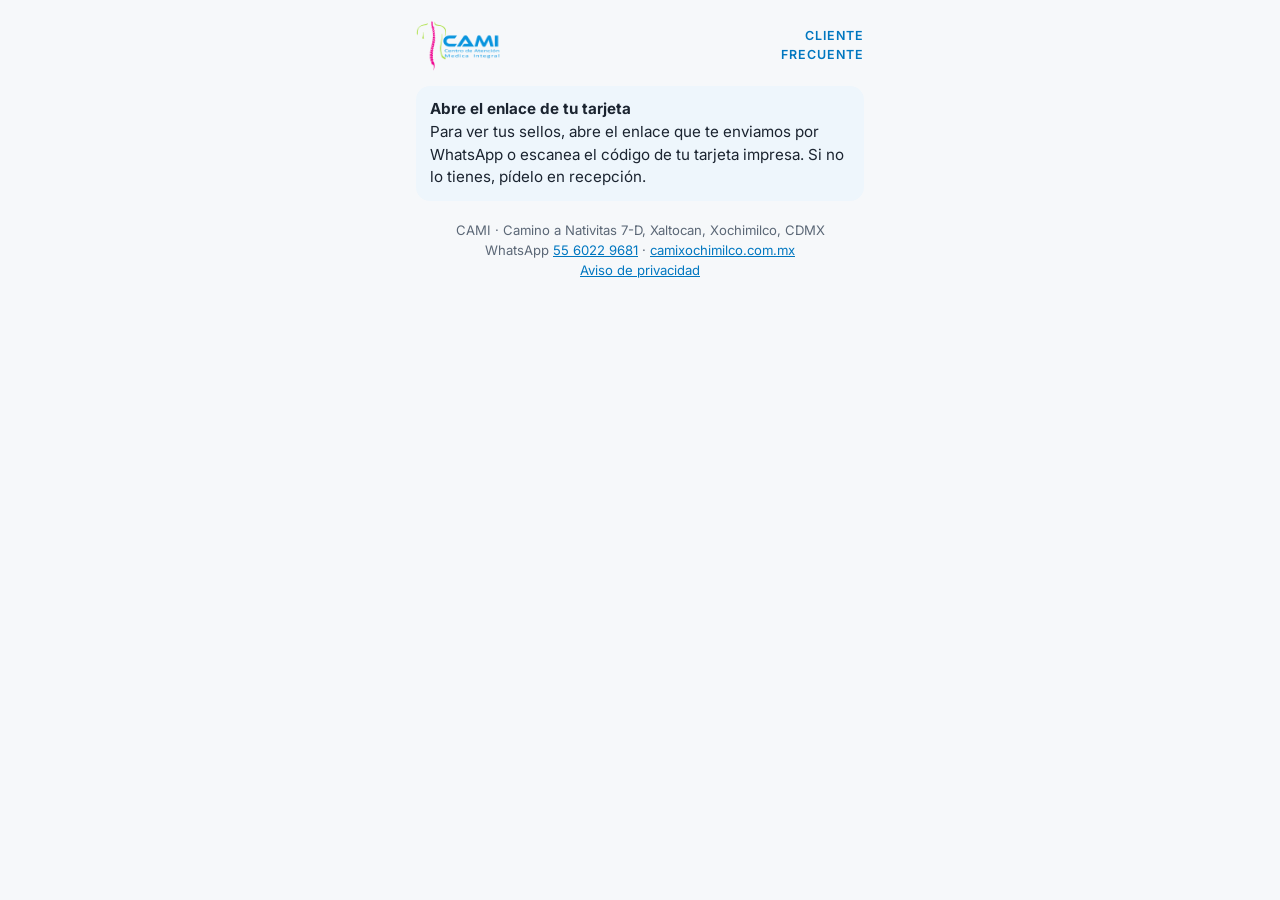
==== index.html @ 93c3aa5a "Add files via upload" ====
<!doctype html>
<html lang="es-MX">
<head>
<meta charset="utf-8">
<meta name="viewport" content="width=device-width,initial-scale=1,viewport-fit=cover">
<title>Mi tarjeta CAMI</title>
<meta name="description" content="Tarjeta de cliente frecuente de CAMI Xochimilco.">
<meta name="robots" content="noindex,nofollow,noarchive">
<meta name="referrer" content="no-referrer">
<meta name="theme-color" content="#0077C0">
<meta name="apple-mobile-web-app-capable" content="yes">
<meta name="mobile-web-app-capable" content="yes">
<meta name="apple-mobile-web-app-title" content="Tarjeta CAMI">
<meta name="apple-mobile-web-app-status-bar-style" content="default">
<link rel="icon" href="assets/favicon-48.png" sizes="48x48">
<link rel="icon" href="assets/favicon-192.png" sizes="192x192">
<link rel="apple-touch-icon" href="assets/apple-touch-icon.png">
<link rel="preconnect" href="https://fonts.googleapis.com">
<link rel="preconnect" href="https://fonts.gstatic.com" crossorigin>
<link href="https://fonts.googleapis.com/css2?family=Inter:wght@400;500;600;700&display=swap" rel="stylesheet">
<link rel="stylesheet" href="assets/tarjeta.css">
</head>
<body>
<main class="app">
  <header class="marca">
    <img src="assets/cami-logo.png" alt="CAMI Xochimilco, Centro de Atención Médica Integral" width="85" height="52">
    <span class="etiqueta">Cliente<br>frecuente</span>
  </header>
  <div id="vista" aria-live="polite"><div class="cargando" aria-label="Cargando tu tarjeta"></div></div>
  <p class="pie">
    CAMI · Camino a Nativitas 7-D, Xaltocan, Xochimilco, CDMX<br>
    WhatsApp <a id="enlace-wa" href="#">55 6022 9681</a> · <a id="enlace-sitio" href="#">camixochimilco.com.mx</a><br>
    <a id="enlace-aviso" href="#">Aviso de privacidad</a>
  </p>
</main>
<script src="assets/config.js"></script>
<script src="assets/qrcode.min.js"></script>
<script src="assets/comun.js"></script>
<script src="assets/paciente.js"></script>
</body>
</html>
---- assets/tarjeta.css ----
/* Tarjeta de cliente frecuente · CAMI Xochimilco. Mismos colores y tipografía que el sitio principal. */
:root{
  --azul:#0077C0; --azul-hover:#00639F; --celeste:#0A94DB; --azul-050:#EEF6FC;
  --ink:#1B2430; --muted:#5B6776; --line:#E6EAEF; --soft:#F6F8FA;
  --ok:#17803D; --ok-bg:#E8F6EC; --aviso:#7A4F00; --aviso-bg:#FFF4DD; --mal:#B3261E; --mal-bg:#FDECEA;
  --radius:18px;
  --fuente:Inter,system-ui,-apple-system,"Segoe UI",Roboto,sans-serif;
}
*{box-sizing:border-box}
html{-webkit-text-size-adjust:100%}
body{margin:0;font-family:var(--fuente);color:var(--ink);background:var(--soft);font-size:1rem;line-height:1.5;-webkit-font-smoothing:antialiased}
h1,h2,h3{margin:0;letter-spacing:-.02em;line-height:1.2}
p{margin:0}
img,svg{max-width:100%}
[hidden]{display:none!important}
:focus-visible{outline:3px solid var(--celeste);outline-offset:2px}
.app{max-width:480px;margin:0 auto;padding:16px 16px 40px}
.muted{color:var(--muted)}
.pequeno{font-size:.85rem}
.sr-only{position:absolute;width:1px;height:1px;overflow:hidden;clip:rect(0 0 0 0);white-space:nowrap}

/* Encabezado */
.marca{display:flex;align-items:center;justify-content:space-between;gap:12px;padding:4px 0 14px}
.marca img{height:52px;width:auto;display:block}
.marca .etiqueta{font-size:.78rem;font-weight:600;letter-spacing:.08em;text-transform:uppercase;color:var(--azul);text-align:right}

/* Tarjetas y avisos */
.panel{background:#fff;border:1px solid var(--line);border-radius:var(--radius);padding:18px;margin-bottom:14px;box-shadow:0 10px 30px -22px rgba(16,40,70,.35)}
.aviso{border-radius:14px;padding:12px 14px;font-size:.95rem;margin:0 0 14px;background:var(--azul-050);color:var(--ink)}
.aviso.ok{background:var(--ok-bg);color:#0F5C2B}
.aviso.alerta{background:var(--aviso-bg);color:var(--aviso)}
.aviso.mal{background:var(--mal-bg);color:var(--mal)}
.aviso strong{display:block}

/* Botones */
.btn{display:flex;align-items:center;justify-content:center;gap:8px;width:100%;min-height:52px;padding:12px 18px;border:2px solid var(--azul);border-radius:14px;background:#fff;color:var(--azul);font:600 1rem var(--fuente);cursor:pointer;text-decoration:none;text-align:center}
.btn:hover{background:var(--azul-050)}
.btn.primario{background:var(--azul);color:#fff}
.btn.primario:hover{background:var(--azul-hover);border-color:var(--azul-hover)}
.btn.ok{background:var(--ok);border-color:var(--ok);color:#fff}
.btn.ok:hover{background:#0F5C2B;border-color:#0F5C2B}
.btn.peligro{border-color:var(--mal);color:var(--mal)}
.btn.peligro:hover{background:var(--mal-bg)}
.btn.whatsapp{background:#1FAF55;border-color:#1FAF55;color:#fff}
.btn.whatsapp:hover{background:#178C44;border-color:#178C44}
.btn.chico{min-height:44px;font-size:.92rem;width:auto;padding:8px 14px}
.btn[disabled],.btn[aria-disabled=true]{opacity:.55;cursor:not-allowed}
.acciones{display:grid;gap:10px;margin-top:14px}
.fila{display:flex;gap:10px}
.fila>*{flex:1}

/* Formularios */
label{display:block;font-weight:600;font-size:.92rem;margin:0 0 6px}
.campo{margin-bottom:14px}
input[type=text],input[type=tel],input[type=password],input[type=search]{width:100%;min-height:52px;padding:12px 14px;border:2px solid var(--line);border-radius:14px;font:500 1.1rem var(--fuente);color:var(--ink);background:#fff}
input:focus{border-color:var(--celeste);outline:none}
.casilla-aviso{display:flex;gap:12px;align-items:flex-start;padding:12px;border-radius:14px;background:var(--soft);font-weight:500;font-size:.92rem}
.casilla-aviso input{width:24px;height:24px;margin:2px 0 0;flex:none}
.casilla-aviso label{margin:0;font-weight:500}
.ayuda{font-size:.85rem;color:var(--muted);margin-top:6px}

/* Tarjeta del paciente (azul) */
.carta{background:linear-gradient(145deg,var(--azul) 0%,var(--celeste) 100%);color:#fff;border-radius:22px;padding:20px 18px 18px;box-shadow:0 18px 40px -22px rgba(0,80,140,.75);margin-bottom:14px}
.carta .tipo{font-size:.75rem;font-weight:600;letter-spacing:.1em;text-transform:uppercase;opacity:.9}
.carta h1{color:#fff;font-size:1.5rem;margin:4px 0 2px;overflow-wrap:anywhere}
.carta .avance{font-size:.95rem;opacity:.95;margin-bottom:14px}
.sellos{display:grid;grid-template-columns:repeat(5,1fr);gap:10px 6px;margin:0;padding:0;list-style:none}
.sello{display:flex;flex-direction:column;align-items:center;gap:4px;font-size:.7rem;line-height:1.1;min-height:64px}
.sello .circulo{width:100%;max-width:54px;aspect-ratio:1;border-radius:50%;display:flex;align-items:center;justify-content:center;font-weight:700;font-size:.95rem;border:2px dashed rgba(255,255,255,.65);color:rgba(255,255,255,.8)}
.sello.puesto .circulo{background:#fff;border:2px solid #fff;color:var(--azul)}
.sello.puesto .circulo svg{width:56%;height:56%}
.sello.nuevo .circulo{animation:sello .6s cubic-bezier(.2,1.6,.4,1)}
.sello .fecha{opacity:.95;min-height:1.1em}
@keyframes sello{from{transform:scale(2.2) rotate(-18deg);opacity:0}to{transform:none;opacity:1}}
.carta .nota{margin-top:14px;font-size:.85rem;opacity:.95}
.recompensa{background:var(--ok);color:#fff;border-radius:18px;padding:16px 18px;margin-bottom:14px}
.recompensa h2{color:#fff;font-size:1.25rem;margin-bottom:4px}
.codigo-qr{text-align:center}
.codigo-qr .qr{width:min(100%,260px);margin:10px auto;border:1px solid var(--line);border-radius:12px;overflow:hidden;background:#fff}
.codigo-qr .qr svg{display:block;width:100%;height:auto}
.regla{font-size:.92rem;color:var(--muted)}
details.guia{border:1px solid var(--line);border-radius:14px;background:#fff;margin-bottom:14px}
details.guia summary{cursor:pointer;padding:14px 16px;font-weight:600;list-style:none}
details.guia summary::-webkit-details-marker{display:none}
details.guia summary::after{content:"＋";float:right;color:var(--azul)}
details.guia[open] summary::after{content:"－"}
details.guia .cuerpo{padding:0 16px 14px;font-size:.92rem;color:var(--muted)}
details.guia ol{margin:6px 0 0;padding-left:20px}
.pie{font-size:.82rem;color:var(--muted);text-align:center;margin-top:20px}
.pie a{color:var(--azul)}
.cargando{height:260px;border-radius:22px;background:linear-gradient(90deg,#e9eef3 25%,#f4f7fa 50%,#e9eef3 75%);background-size:200% 100%;animation:brillo 1.2s infinite linear}
@keyframes brillo{to{background-position:-200% 0}}

/* Recepción */
.barra{display:flex;align-items:center;justify-content:space-between;gap:10px;margin-bottom:12px}
.barra .quien{font-size:.85rem;color:var(--muted)}
.pestanas{display:grid;grid-template-columns:repeat(3,1fr);gap:6px;background:#E3EBF2;border-radius:16px;padding:5px;margin-bottom:14px}
.pestanas button{min-height:48px;border:0;border-radius:12px;background:transparent;font:600 .92rem var(--fuente);color:var(--muted);cursor:pointer}
.pestanas button[aria-selected=true]{background:#fff;color:var(--azul);box-shadow:0 2px 8px rgba(16,40,70,.15)}
.visor{position:relative;border-radius:16px;overflow:hidden;background:#000;aspect-ratio:1/1;margin-bottom:12px}
.visor video{width:100%;height:100%;object-fit:cover;display:block}
.visor .marco{position:absolute;inset:18%;border:4px solid rgba(255,255,255,.9);border-radius:18px;box-shadow:0 0 0 999px rgba(0,0,0,.35);pointer-events:none}
.estado-camara{text-align:center;font-size:.95rem;color:var(--muted);margin-bottom:12px;min-height:1.5em}
.res-cabeza h2{font-size:1.35rem;overflow-wrap:anywhere}
.chips{display:flex;flex-wrap:wrap;gap:6px;margin:8px 0 0}
.chip{display:inline-block;border-radius:999px;padding:3px 10px;font-size:.8rem;font-weight:600;background:var(--azul-050);color:var(--azul-hover)}
.chip.ok{background:var(--ok-bg);color:#0F5C2B}
.chip.alerta{background:var(--aviso-bg);color:var(--aviso)}
.chip.mal{background:var(--mal-bg);color:var(--mal)}
.casillas{display:grid;grid-template-columns:repeat(10,1fr);gap:4px;margin:14px 0 6px}
.casillas span{aspect-ratio:1;border-radius:50%;border:2px solid #B9C7D4;display:flex;align-items:center;justify-content:center;font-size:.7rem;color:#8A98A8}
.casillas span.on{background:var(--azul);border-color:var(--azul);color:#fff}
.casillas.completa span.on{background:var(--ok);border-color:var(--ok)}
.avance-txt{font-weight:700}
.exito{text-align:center;padding:16px;border-radius:16px;background:var(--ok-bg);color:#0F5C2B;margin-bottom:14px}
.exito .grande{display:block;font-size:1.35rem;font-weight:700}
.lista-tarjetas{display:grid;gap:10px}
.lista-tarjetas .btn{justify-content:space-between;text-align:left}
details.mas{margin-top:14px;border-top:1px solid var(--line);padding-top:10px}
details.mas summary{cursor:pointer;font-weight:600;color:var(--muted);padding:6px 0}
details.mas .acciones{margin-top:8px}
.confirmar{background:var(--mal-bg);border-radius:14px;padding:12px;margin-top:10px}
.confirmar p{margin-bottom:10px;color:var(--mal);font-weight:600}
.girar{width:20px;height:20px;border:3px solid rgba(255,255,255,.5);border-top-color:#fff;border-radius:50%;animation:gira .7s linear infinite}
.btn:not(.primario):not(.ok):not(.whatsapp) .girar{border-color:rgba(0,119,192,.25);border-top-color:var(--azul)}
@keyframes gira{to{transform:rotate(360deg)}}

@media (prefers-reduced-motion:reduce){*{animation:none!important;transition:none!important}}
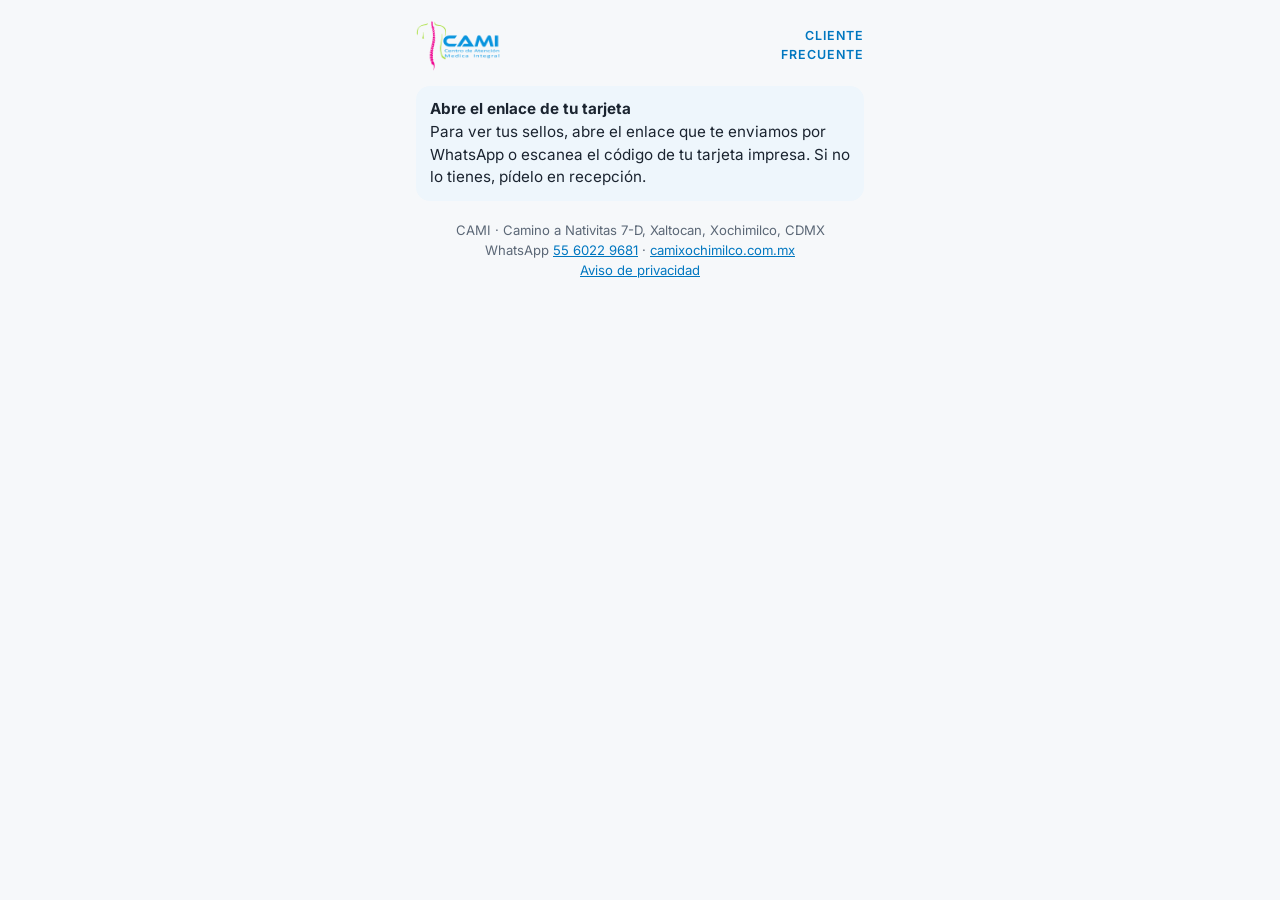
==== commit 0f404379: "Add files via upload" ====
--- a/index.html
+++ b/index.html
@@ -2,6 +2,7 @@
 <html lang="es-MX">
 <head>
 <meta charset="utf-8">
+<meta http-equiv="Content-Security-Policy" content="default-src 'none'; script-src 'self'; style-src 'self' 'unsafe-inline'; img-src 'self' data:; font-src 'self'; connect-src 'self' https://script.google.com https://script.googleusercontent.com; base-uri 'none'; form-action 'none'">
 <meta name="viewport" content="width=device-width,initial-scale=1,viewport-fit=cover">
 <title>Mi tarjeta CAMI</title>
 <meta name="description" content="Tarjeta de cliente frecuente de CAMI Xochimilco.">
@@ -15,9 +16,6 @@
 <link rel="icon" href="assets/favicon-48.png" sizes="48x48">
 <link rel="icon" href="assets/favicon-192.png" sizes="192x192">
 <link rel="apple-touch-icon" href="assets/apple-touch-icon.png">
-<link rel="preconnect" href="https://fonts.googleapis.com">
-<link rel="preconnect" href="https://fonts.gstatic.com" crossorigin>
-<link href="https://fonts.googleapis.com/css2?family=Inter:wght@400;500;600;700&display=swap" rel="stylesheet">
 <link rel="stylesheet" href="assets/tarjeta.css">
 </head>
 <body>
--- a/assets/tarjeta.css
+++ b/assets/tarjeta.css
@@ -1,4 +1,7 @@
 /* Tarjeta de cliente frecuente · CAMI Xochimilco. Mismos colores y tipografía que el sitio principal. */
+/* Inter guardada en el sitio (licencia OFL en fonts/LICENSE-Inter.txt): no se carga nada de Google Fonts. */
+@font-face{font-family:Inter;font-style:normal;font-weight:100 900;font-display:swap;src:url(fonts/inter-latin-wght-normal.woff2) format("woff2");
+  unicode-range:U+0000-00FF,U+0131,U+0152-0153,U+02BB-02BC,U+02C6,U+02DA,U+02DC,U+0304,U+0308,U+0329,U+2000-206F,U+20AC,U+2122,U+2191,U+2193,U+2212,U+2215,U+FEFF,U+FFFD}
 :root{
   --azul:#0077C0; --azul-hover:#00639F; --celeste:#0A94DB; --azul-050:#EEF6FC;
   --ink:#1B2430; --muted:#5B6776; --line:#E6EAEF; --soft:#F6F8FA;
@@ -64,11 +67,13 @@
 .carta .tipo{font-size:.75rem;font-weight:600;letter-spacing:.1em;text-transform:uppercase;opacity:.9}
 .carta h1{color:#fff;font-size:1.5rem;margin:4px 0 2px;overflow-wrap:anywhere}
 .carta .avance{font-size:.95rem;opacity:.95;margin-bottom:14px}
-.sellos{display:grid;grid-template-columns:repeat(5,1fr);gap:10px 6px;margin:0;padding:0;list-style:none}
+.sellos{display:grid;grid-template-columns:repeat(6,1fr);gap:10px 5px;margin:0;padding:0;list-style:none}
 .sello{display:flex;flex-direction:column;align-items:center;gap:4px;font-size:.7rem;line-height:1.1;min-height:64px}
 .sello .circulo{width:100%;max-width:54px;aspect-ratio:1;border-radius:50%;display:flex;align-items:center;justify-content:center;font-weight:700;font-size:.95rem;border:2px dashed rgba(255,255,255,.65);color:rgba(255,255,255,.8)}
 .sello.puesto .circulo{background:#fff;border:2px solid #fff;color:var(--azul)}
 .sello.puesto .circulo svg{width:56%;height:56%}
+.sello.premio .circulo{border:2px solid #fff;background:rgba(255,255,255,.16);color:#fff;font-size:.62rem;font-weight:700;letter-spacing:.02em}
+.sello.premio.listo .circulo{background:#9ACD1F;border-color:#9ACD1F;color:#1B2430}
 .sello.nuevo .circulo{animation:sello .6s cubic-bezier(.2,1.6,.4,1)}
 .sello .fecha{opacity:.95;min-height:1.1em}
 @keyframes sello{from{transform:scale(2.2) rotate(-18deg);opacity:0}to{transform:none;opacity:1}}
@@ -107,8 +112,8 @@
 .chip.ok{background:var(--ok-bg);color:#0F5C2B}
 .chip.alerta{background:var(--aviso-bg);color:var(--aviso)}
 .chip.mal{background:var(--mal-bg);color:var(--mal)}
-.casillas{display:grid;grid-template-columns:repeat(10,1fr);gap:4px;margin:14px 0 6px}
-.casillas span{aspect-ratio:1;border-radius:50%;border:2px solid #B9C7D4;display:flex;align-items:center;justify-content:center;font-size:.7rem;color:#8A98A8}
+.casillas{display:grid;grid-template-columns:repeat(5,1fr);gap:10px;margin:14px 0 6px;max-width:320px}
+.casillas span{aspect-ratio:1;border-radius:50%;border:2px solid #B9C7D4;display:flex;align-items:center;justify-content:center;font-size:.95rem;font-weight:600;color:#8A98A8}
 .casillas span.on{background:var(--azul);border-color:var(--azul);color:#fff}
 .casillas.completa span.on{background:var(--ok);border-color:var(--ok)}
 .avance-txt{font-weight:700}
@@ -125,4 +130,26 @@
 .btn:not(.primario):not(.ok):not(.whatsapp) .girar{border-color:rgba(0,119,192,.25);border-top-color:var(--azul)}
 @keyframes gira{to{transform:rotate(360deg)}}
 
+/* Tipos de tarjeta: Rehabilitación (azul CAMI) y Tracción (magenta de la marca, oscurecido para que el texto blanco se lea) */
+:root{--traccion:#B8007A;--traccion-2:#D1008A;--traccion-050:#FCE4F3}
+.carta.tipo-traccion{background:linear-gradient(145deg,#A8006E 0%,var(--traccion-2) 100%);box-shadow:0 18px 40px -22px rgba(160,0,100,.75)}
+.carta.tipo-traccion .sello.puesto .circulo{color:#A8006E}
+.panel.tipo-terapia{border-top:5px solid var(--azul)}
+.panel.tipo-traccion{border-top:5px solid var(--traccion)}
+.chip.t-traccion{background:var(--traccion-050);color:#8A005C}
+.casillas.tipo-traccion span.on{background:var(--traccion);border-color:var(--traccion)}
+.opciones-tipo{display:grid;grid-template-columns:1fr 1fr;gap:10px}
+.opciones-tipo label{margin:0;cursor:pointer}
+.opciones-tipo input{position:absolute;opacity:0;width:1px;height:1px}
+.opciones-tipo span{display:flex;flex-direction:column;align-items:center;justify-content:center;gap:2px;min-height:64px;padding:10px;border:2px solid var(--line);border-radius:14px;text-align:center;font-weight:700;color:var(--ink);background:#fff}
+.opciones-tipo small{font-weight:500;color:var(--muted);font-size:.78rem}
+.opciones-tipo input[value=Terapias]:checked+span{border-color:var(--azul);background:var(--azul-050);color:var(--azul-hover)}
+.opciones-tipo input[value="Alineación Osteopática"]:checked+span{border-color:var(--traccion);background:var(--traccion-050);color:#8A005C}
+.promos .cifras{display:grid;grid-template-columns:repeat(3,1fr);gap:8px;text-align:center;margin-top:10px}
+.promos .cifras div{background:var(--soft);border-radius:14px;padding:10px 4px}
+.promos .cifras b{display:block;font-size:1.6rem;line-height:1.1;color:var(--azul)}
+.promos .cifras .disp b{color:var(--ok)}
+.promos .cifras span{font-size:.78rem;color:var(--muted)}
+.opciones-tipo input:focus-visible+span{outline:3px solid var(--celeste);outline-offset:2px}
+
 @media (prefers-reduced-motion:reduce){*{animation:none!important;transition:none!important}}
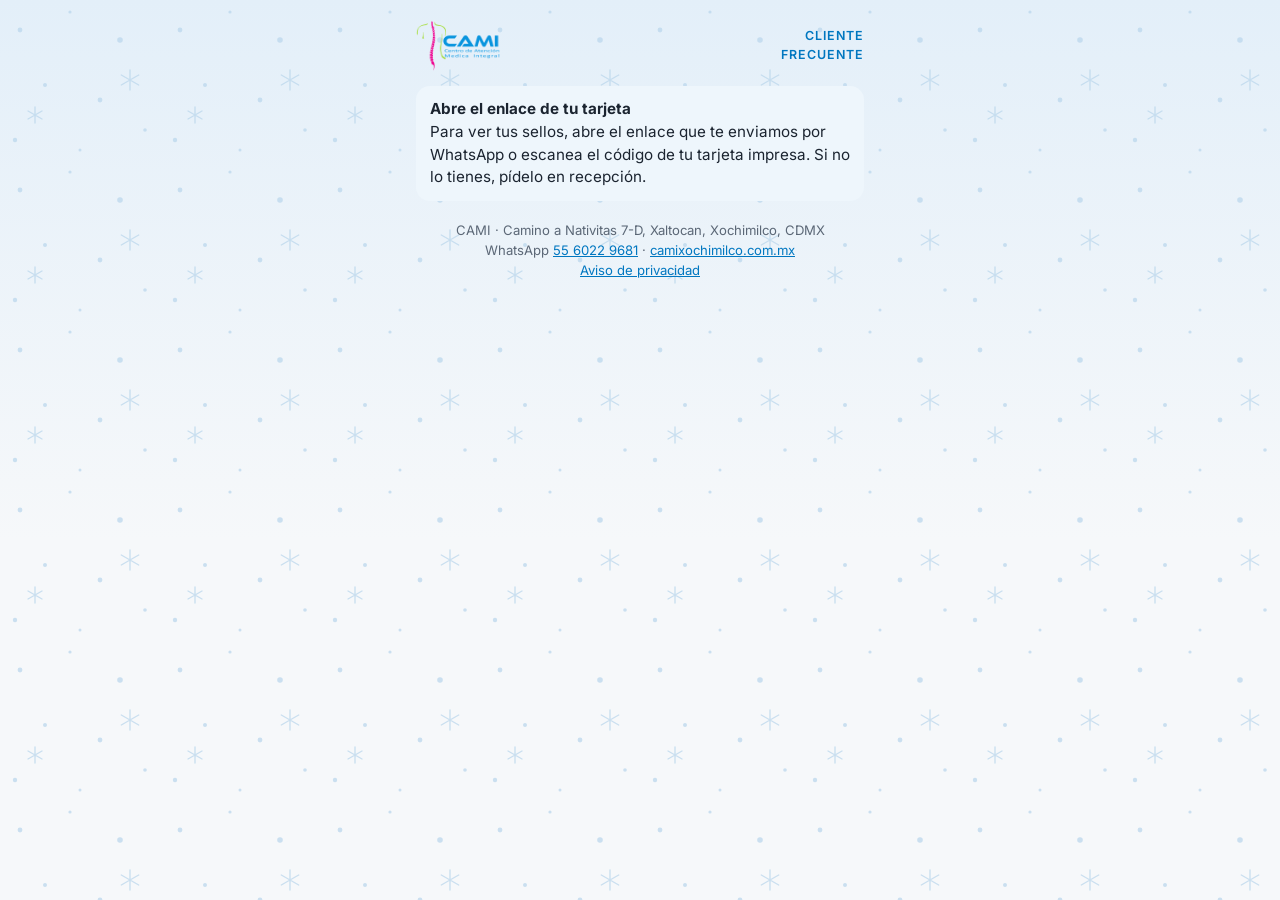
==== commit 3f2298a3: "Diseño navideño de la tarjeta de cliente frecuente Tema de temporada que se activa solo entre las fe" ====
--- a/index.html
+++ b/index.html
@@ -18,7 +18,7 @@
 <link rel="apple-touch-icon" href="assets/apple-touch-icon.png">
 <link rel="stylesheet" href="assets/tarjeta.css">
 </head>
-<body>
+<body class="paciente">
 <main class="app">
   <header class="marca">
     <img src="assets/cami-logo.png" alt="CAMI Xochimilco, Centro de Atención Médica Integral" width="85" height="52">
--- a/assets/tarjeta.css
+++ b/assets/tarjeta.css
@@ -71,7 +71,8 @@
 .sello{display:flex;flex-direction:column;align-items:center;gap:4px;font-size:.7rem;line-height:1.1;min-height:64px}
 .sello .circulo{width:100%;max-width:54px;aspect-ratio:1;border-radius:50%;display:flex;align-items:center;justify-content:center;font-weight:700;font-size:.95rem;border:2px dashed rgba(255,255,255,.65);color:rgba(255,255,255,.8)}
 .sello.puesto .circulo{background:#fff;border:2px solid #fff;color:var(--azul)}
-.sello.puesto .circulo svg{width:56%;height:56%}
+.sello.puesto .circulo{overflow:hidden}
+.sello-img{display:block;width:78%;height:78%;object-fit:contain}
 .sello.premio .circulo{border:2px solid #fff;background:rgba(255,255,255,.16);color:#fff;font-size:.62rem;font-weight:700;letter-spacing:.02em}
 .sello.premio.listo .circulo{background:#9ACD1F;border-color:#9ACD1F;color:#1B2430}
 .sello.nuevo .circulo{animation:sello .6s cubic-bezier(.2,1.6,.4,1)}
@@ -114,8 +115,12 @@
 .chip.mal{background:var(--mal-bg);color:var(--mal)}
 .casillas{display:grid;grid-template-columns:repeat(5,1fr);gap:10px;margin:14px 0 6px;max-width:320px}
 .casillas span{aspect-ratio:1;border-radius:50%;border:2px solid #B9C7D4;display:flex;align-items:center;justify-content:center;font-size:.95rem;font-weight:600;color:#8A98A8}
-.casillas span.on{background:var(--azul);border-color:var(--azul);color:#fff}
-.casillas.completa span.on{background:var(--ok);border-color:var(--ok)}
+.casillas .cas{display:flex;flex-direction:column;align-items:center;gap:4px}
+.casillas .cas span{width:100%}
+.casillas small{font-size:.72rem;line-height:1.1;color:var(--muted);min-height:1.1em;white-space:nowrap}
+.casillas span.on{background:#fff;border-color:var(--azul);overflow:hidden}
+.casillas span.on .sello-img{width:74%;height:74%}
+.casillas.completa span.on{border-color:var(--ok)}
 .avance-txt{font-weight:700}
 .exito{text-align:center;padding:16px;border-radius:16px;background:var(--ok-bg);color:#0F5C2B;margin-bottom:14px}
 .exito .grande{display:block;font-size:1.35rem;font-weight:700}
@@ -137,7 +142,7 @@
 .panel.tipo-terapia{border-top:5px solid var(--azul)}
 .panel.tipo-traccion{border-top:5px solid var(--traccion)}
 .chip.t-traccion{background:var(--traccion-050);color:#8A005C}
-.casillas.tipo-traccion span.on{background:var(--traccion);border-color:var(--traccion)}
+.casillas.tipo-traccion span.on{border-color:var(--traccion)}
 .opciones-tipo{display:grid;grid-template-columns:1fr 1fr;gap:10px}
 .opciones-tipo label{margin:0;cursor:pointer}
 .opciones-tipo input{position:absolute;opacity:0;width:1px;height:1px}
@@ -152,4 +157,35 @@
 .promos .cifras span{font-size:.78rem;color:var(--muted)}
 .opciones-tipo input:focus-visible+span{outline:3px solid var(--celeste);outline-offset:2px}
 
+/* ================= Tema navideño (se activa con la clase .tema-navidad en <html>; ver comun.js y config.js) ================= */
+.fiestas{display:none}
+.tema-navidad .fiestas{display:flex;align-items:center;justify-content:center;gap:12px;margin:0 0 12px;padding:10px 14px;border-radius:16px;
+  background:linear-gradient(90deg,#FFF1CF,#FFE6A8,#FFF1CF);color:#6B4300;border:1px solid #F0CE7A;text-align:center}
+.fiestas strong{display:block;font-size:1.05rem;letter-spacing:-.01em;line-height:1.15}
+.fiestas span{display:block;font-size:.8rem;line-height:1.25}
+.fiestas svg{flex:none;color:#C28A00}
+.tema-navidad body.paciente{min-height:100vh;background:linear-gradient(180deg,#E3EFF9 0%,#F6F8FA 60%) fixed no-repeat #F6F8FA}
+.tema-navidad body.paciente::before{content:"";position:fixed;inset:0;pointer-events:none;z-index:0;opacity:.75;background-size:160px 160px;animation:nieve 30s linear infinite;
+  background-image:url("data:image/svg+xml,%3Csvg xmlns='http://www.w3.org/2000/svg' width='160' height='160' viewBox='0 0 160 160'%3E%3Cg fill='%23BBD7EC'%3E%3Ccircle cx='20' cy='30' r='2.4'/%3E%3Ccircle cx='70' cy='12' r='1.6'/%3E%3Ccircle cx='120' cy='40' r='2.8'/%3E%3Ccircle cx='45' cy='85' r='2'/%3E%3Ccircle cx='100' cy='100' r='2.4'/%3E%3Ccircle cx='145' cy='130' r='1.8'/%3E%3Ccircle cx='15' cy='140' r='2.2'/%3E%3Ccircle cx='80' cy='150' r='1.5'/%3E%3C/g%3E%3Cg stroke='%23BBD7EC' stroke-width='1.4' stroke-linecap='round' fill='none'%3E%3Cpath d='M130 70v20M121.3 75l17.4 10M121.3 85l17.4-10'/%3E%3Cpath d='M35 107v16M28 111l14 8M28 119l14-8'/%3E%3C/g%3E%3C/svg%3E")}
+@keyframes nieve{to{background-position:0 160px}}
+.tema-navidad body.paciente .app{position:relative;z-index:1}
+.tema-navidad .carta{position:relative;overflow:hidden;padding-top:32px;background-color:#0A3560;background-size:160px 160px,auto;box-shadow:0 18px 40px -20px rgba(8,50,95,.85);
+  background-image:url("data:image/svg+xml,%3Csvg xmlns='http://www.w3.org/2000/svg' width='160' height='160' viewBox='0 0 160 160'%3E%3Cg fill='white' fill-opacity='.55'%3E%3Ccircle cx='20' cy='30' r='2.2'/%3E%3Ccircle cx='70' cy='12' r='1.5'/%3E%3Ccircle cx='120' cy='40' r='2.6'/%3E%3Ccircle cx='45' cy='85' r='1.8'/%3E%3Ccircle cx='100' cy='100' r='2.2'/%3E%3Ccircle cx='145' cy='130' r='1.6'/%3E%3Ccircle cx='15' cy='140' r='2'/%3E%3Ccircle cx='80' cy='150' r='1.4'/%3E%3C/g%3E%3Cg stroke='white' stroke-opacity='.5' stroke-width='1.3' stroke-linecap='round' fill='none'%3E%3Cpath d='M130 70v20M121.3 75l17.4 10M121.3 85l17.4-10'/%3E%3Cpath d='M35 107v16M28 111l14 8M28 119l14-8'/%3E%3C/g%3E%3C/svg%3E"),
+    linear-gradient(150deg,#0A3560 0%,#0077C0 62%,#27A3DE 100%)}
+.tema-navidad .carta.tipo-traccion{background-color:#4E0A33;box-shadow:0 18px 40px -20px rgba(100,0,65,.85);
+  background-image:url("data:image/svg+xml,%3Csvg xmlns='http://www.w3.org/2000/svg' width='160' height='160' viewBox='0 0 160 160'%3E%3Cg fill='white' fill-opacity='.5'%3E%3Ccircle cx='20' cy='30' r='2.2'/%3E%3Ccircle cx='70' cy='12' r='1.5'/%3E%3Ccircle cx='120' cy='40' r='2.6'/%3E%3Ccircle cx='45' cy='85' r='1.8'/%3E%3Ccircle cx='100' cy='100' r='2.2'/%3E%3Ccircle cx='145' cy='130' r='1.6'/%3E%3Ccircle cx='15' cy='140' r='2'/%3E%3Ccircle cx='80' cy='150' r='1.4'/%3E%3C/g%3E%3Cg stroke='white' stroke-opacity='.45' stroke-width='1.3' stroke-linecap='round' fill='none'%3E%3Cpath d='M130 70v20M121.3 75l17.4 10M121.3 85l17.4-10'/%3E%3Cpath d='M35 107v16M28 111l14 8M28 119l14-8'/%3E%3C/g%3E%3C/svg%3E"),
+    linear-gradient(150deg,#4E0A33 0%,#A8006E 58%,#D1008A 100%)}
+/* Foco de luces navideñas en la parte de arriba de la tarjeta */
+.tema-navidad .carta::before{content:"";position:absolute;left:0;right:0;top:0;height:22px;pointer-events:none;
+  background:
+    radial-gradient(circle at 8px 13px,#FF6B6B 0 4.6px,transparent 5.2px) 0 0/52px 22px repeat-x,
+    radial-gradient(circle at 21px 15px,#F4C95D 0 4.6px,transparent 5.2px) 0 0/52px 22px repeat-x,
+    radial-gradient(circle at 34px 13px,#9ACD1F 0 4.6px,transparent 5.2px) 0 0/52px 22px repeat-x,
+    radial-gradient(circle at 47px 15px,#8FD3FF 0 4.6px,transparent 5.2px) 0 0/52px 22px repeat-x,
+    linear-gradient(rgba(255,255,255,.65),rgba(255,255,255,.65)) 0 6px/100% 1.6px no-repeat}
+.tema-navidad .carta .sello.puesto .circulo{box-shadow:0 0 0 3px #F4C95D}
+.tema-navidad .carta .sello.premio .circulo{border-color:#F4C95D;color:#F4C95D;background:rgba(244,201,93,.16)}
+.tema-navidad .carta .sello.premio.listo .circulo{background:#F4C95D;border-color:#F4C95D;color:#4B2F00}
+.tema-navidad .recompensa{background:linear-gradient(135deg,#17803D,#0F5C2B);border:2px solid #F4C95D}
+
 @media (prefers-reduced-motion:reduce){*{animation:none!important;transition:none!important}}
